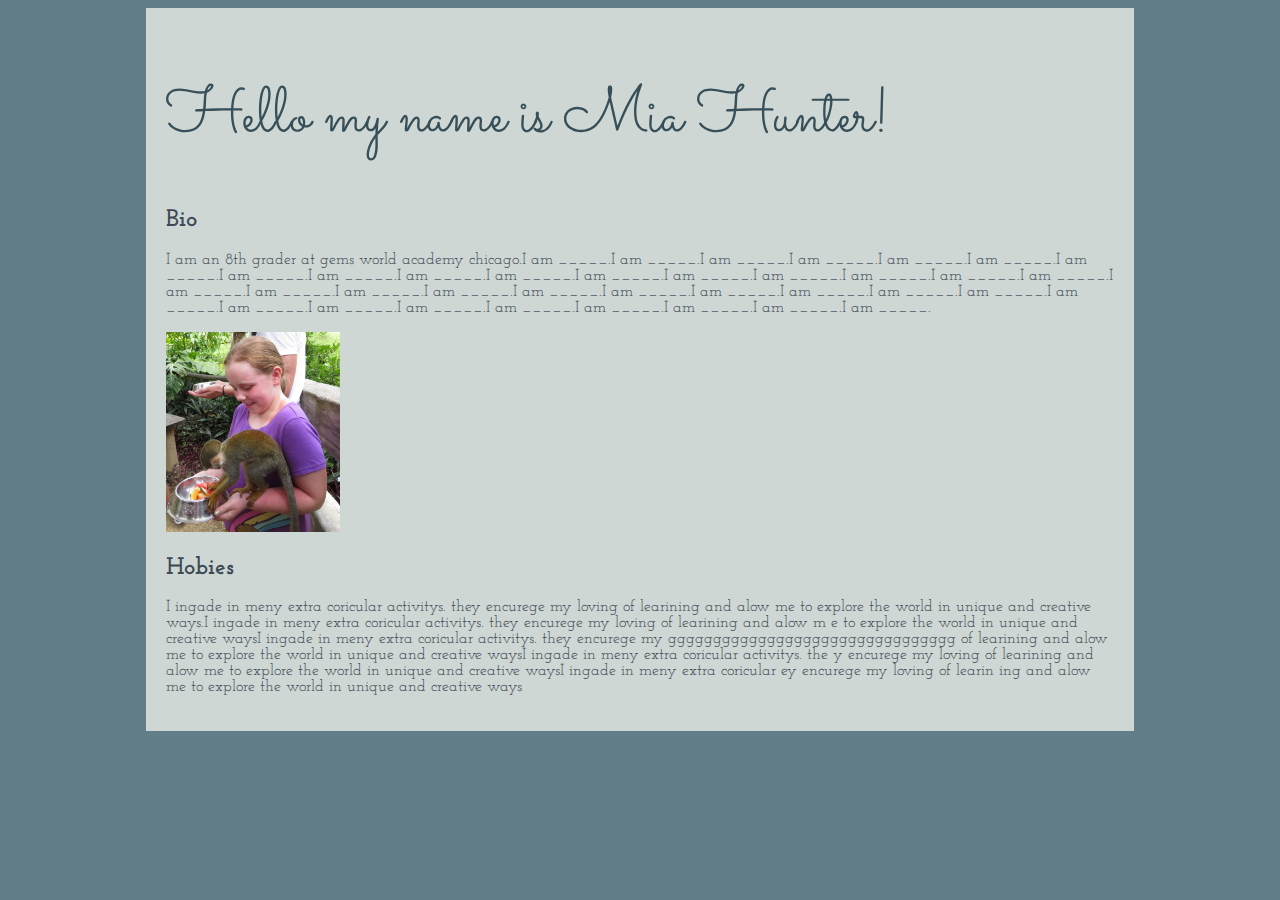
==== index.html @ a8c085af "Update index.html" ====
<!DOCTYPE html>
<html>

<head>

	<link rel="preconnect" href="https://fonts.googleapis.com">
	<link rel="preconnect" href="https://fonts.gstatic.com" crossorigin>
	<link href="https://fonts.googleapis.com/css2?family=Sacramento&display=swap" rel="stylesheet">

	<link rel="preconnect" href="https://fonts.googleapis.com">
	<link rel="preconnect" href="https://fonts.gstatic.com" crossorigin>
	<link href="https://fonts.googleapis.com/css2?family=Josefin+Slab:ital,wght@0,100..700;1,100..700&family=Sacramento&display=swap" rel="stylesheet">

	<title>Mia Hunter</title>
	<link rel="stylesheet" type="text/css" href="main.css">
	<meta charset="utf-8"/>
	<meta name="kewords"  content="resame,looking_for_a_job">
	<meta name="description" content="I am a 8th grader looking for a summer internship">

		<style>
			body{
				background: #617e89;
			}

			#body{
				background: #cfd7d4;
				width: 75%;
				margin: 0 auto;
				height: 100%;
				padding: 20px;
			}

			#Hobies{
				background: #cfd7d4;
				width: 75%;
				margin: 0 auto;
				height: 100%;
				padding: 20px;
			}


		</style>
</head>


<body>
<div id="body">
	
	<div id="intro">
		<h1>Hello my name is Mia Hunter!</h1>
		<h2>Bio</h2>
		<p>I am an 8th grader at gems world academy chicago.I am _____.I am _____.I am _____.I am _____.I am _____.I am _____.I am _____.I am _____.I am _____.I am _____.I am _____.I am _____.I am _____.I am _____.I am _____.I am _____.I am _____.I am _____.I am _____.I am _____.I am _____.I am _____.I am _____.I am _____.I am _____.I am _____.I am _____.I am _____.I am _____.I am _____.I am _____.I am _____.I am _____.I am _____.I am _____.I am _____.</p>
	<img src="use.JPG">

	</div>

	<!--<div id="Hobies">-->
		<h2>Hobies</h2>
		<p>I ingade in meny extra coricular activitys. they encurege my loving of learining and alow me to explore the world in unique and creative ways.I ingade in meny extra coricular activitys. they encurege my loving of learining and alow m   e to explore the world in unique and creative waysI ingade in meny extra coricular activitys. they encurege my   gggggggggggggggggggggggggggggggg  of learining and alow me to explore the world in unique and creative waysI ingade in meny extra coricular activitys. the   y encurege my loving of learining and alow me to explore the world in unique and creative waysI ingade in meny extra coricular ey encurege my loving of learin   ing and alow me to explore the world in unique and creative ways</p>
	<!--</div>-->

</div>


</body>

</html>
---- main.css ----
h1 {
  font-family: "Sacramento", cursive;
  font-weight: 400;
  font-style: normal;
font-size: 4em;
color: #374f59;
}


h2 {
	color: #3d4a55;

  font-family: "Josefin Slab", serif;
  font-optical-sizing: auto;
  font-weight: 800;
  font-style: normal;
}

p {
	color: #3d4a55;

  font-family: "Josefin Slab", serif;
  font-optical-sizing: auto;
  font-weight: 400;
  font-style: normal;

}
img {
	height: 200px
}
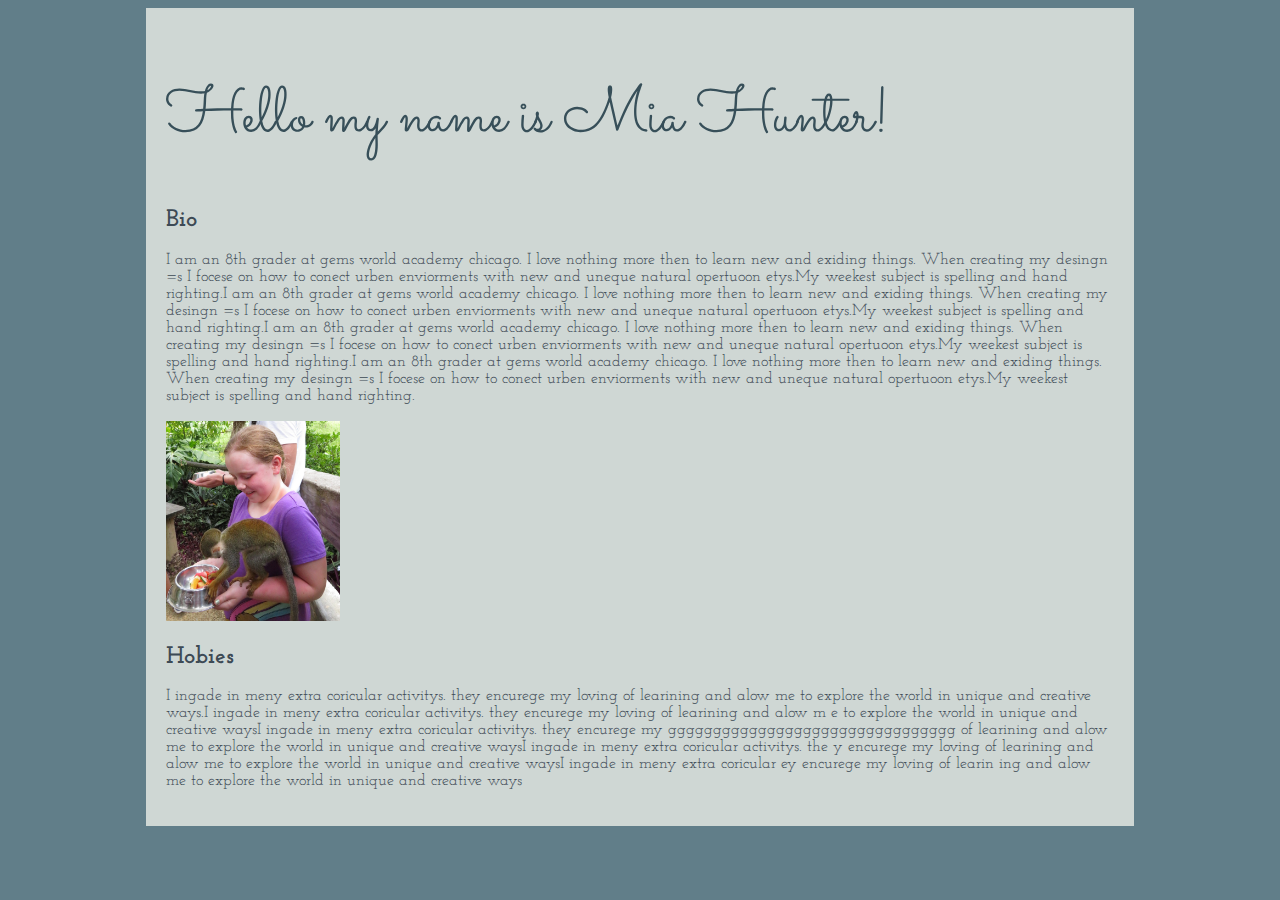
==== commit 0c80eddf: "V5" ====
--- a/index.html
+++ b/index.html
@@ -30,13 +30,7 @@
 				padding: 20px;
 			}
 
-			#Hobies{
-				background: #cfd7d4;
-				width: 75%;
-				margin: 0 auto;
-				height: 100%;
-				padding: 20px;
-			}
+			
 
 
 		</style>
@@ -49,15 +43,15 @@
 	<div id="intro">
 		<h1>Hello my name is Mia Hunter!</h1>
 		<h2>Bio</h2>
-		<p>I am an 8th grader at gems world academy chicago.I am _____.I am _____.I am _____.I am _____.I am _____.I am _____.I am _____.I am _____.I am _____.I am _____.I am _____.I am _____.I am _____.I am _____.I am _____.I am _____.I am _____.I am _____.I am _____.I am _____.I am _____.I am _____.I am _____.I am _____.I am _____.I am _____.I am _____.I am _____.I am _____.I am _____.I am _____.I am _____.I am _____.I am _____.I am _____.I am _____.</p>
+		<p>I am an 8th grader at gems world academy chicago. I love nothing more then to learn new and exiding things. When creating my desingn =s I focese on how to conect urben enviorments with new and uneque natural opertuoon etys.My weekest subject is spelling and hand righting.I am an 8th grader at gems world academy chicago. I love nothing more then to learn new and exiding things. When creating my desingn =s I focese on how to conect urben enviorments with new and uneque natural opertuoon etys.My weekest subject is spelling and hand righting.I am an 8th grader at gems world academy chicago. I love nothing more then to learn new and exiding things. When creating my desingn =s I focese on how to conect urben enviorments with new and uneque natural opertuoon etys.My weekest subject is spelling and hand righting.I am an 8th grader at gems world academy chicago. I love nothing more then to learn new and exiding things. When creating my desingn =s I focese on how to conect urben enviorments with new and uneque natural opertuoon etys.My weekest subject is spelling and hand righting.</p>
 	<img src="use.JPG">
 
 	</div>
 
-	<!--<div id="Hobies">-->
+	<div id="Hobies">
 		<h2>Hobies</h2>
 		<p>I ingade in meny extra coricular activitys. they encurege my loving of learining and alow me to explore the world in unique and creative ways.I ingade in meny extra coricular activitys. they encurege my loving of learining and alow m   e to explore the world in unique and creative waysI ingade in meny extra coricular activitys. they encurege my   gggggggggggggggggggggggggggggggg  of learining and alow me to explore the world in unique and creative waysI ingade in meny extra coricular activitys. the   y encurege my loving of learining and alow me to explore the world in unique and creative waysI ingade in meny extra coricular ey encurege my loving of learin   ing and alow me to explore the world in unique and creative ways</p>
-	<!--</div>-->
+	</div>
 
 </div>
 
--- a/main.css
+++ b/main.css
@@ -24,6 +24,9 @@
   font-weight: 400;
   font-style: normal;
 
+
+line-height: 17px;
+  
 }
 img {
 	height: 200px
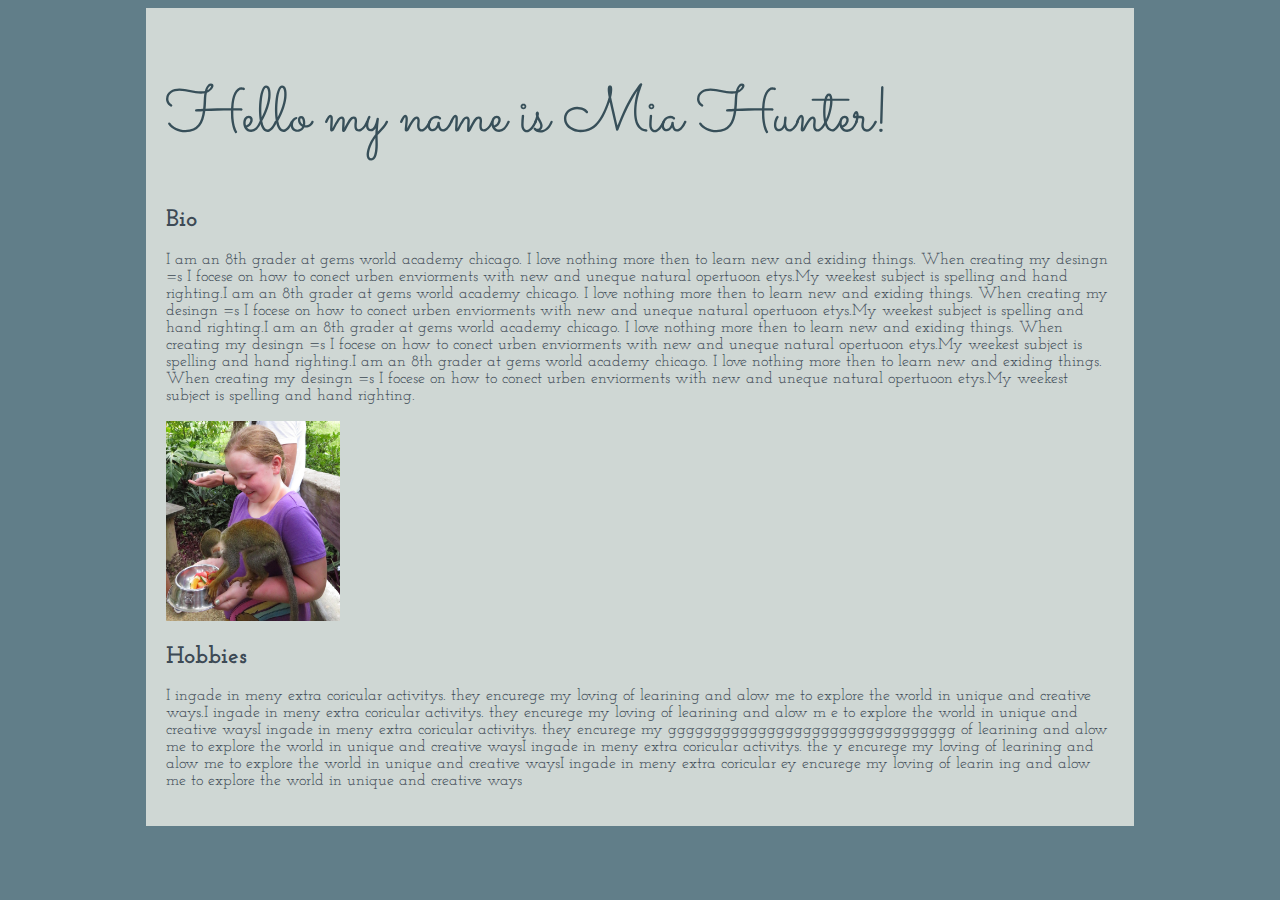
==== commit a885cc09: "Update index.html" ====
--- a/index.html
+++ b/index.html
@@ -49,7 +49,7 @@
 	</div>
 
 	<div id="Hobies">
-		<h2>Hobies</h2>
+		<h2>Hobbies</h2>
 		<p>I ingade in meny extra coricular activitys. they encurege my loving of learining and alow me to explore the world in unique and creative ways.I ingade in meny extra coricular activitys. they encurege my loving of learining and alow m   e to explore the world in unique and creative waysI ingade in meny extra coricular activitys. they encurege my   gggggggggggggggggggggggggggggggg  of learining and alow me to explore the world in unique and creative waysI ingade in meny extra coricular activitys. the   y encurege my loving of learining and alow me to explore the world in unique and creative waysI ingade in meny extra coricular ey encurege my loving of learin   ing and alow me to explore the world in unique and creative ways</p>
 	</div>
 
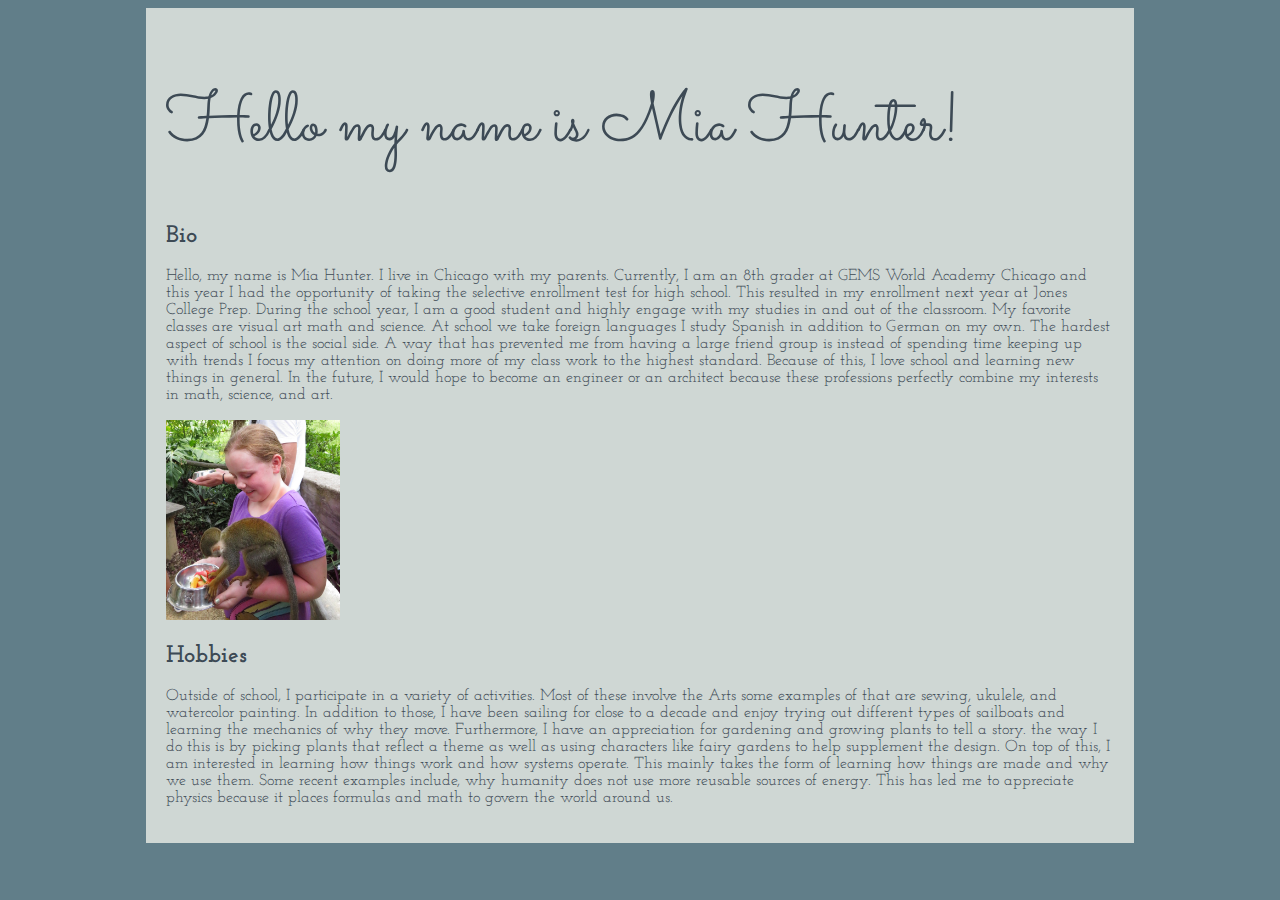
==== commit 52bfabeb: "adding words" ====
--- a/index.html
+++ b/index.html
@@ -43,14 +43,16 @@
 	<div id="intro">
 		<h1>Hello my name is Mia Hunter!</h1>
 		<h2>Bio</h2>
-		<p>I am an 8th grader at gems world academy chicago. I love nothing more then to learn new and exiding things. When creating my desingn =s I focese on how to conect urben enviorments with new and uneque natural opertuoon etys.My weekest subject is spelling and hand righting.I am an 8th grader at gems world academy chicago. I love nothing more then to learn new and exiding things. When creating my desingn =s I focese on how to conect urben enviorments with new and uneque natural opertuoon etys.My weekest subject is spelling and hand righting.I am an 8th grader at gems world academy chicago. I love nothing more then to learn new and exiding things. When creating my desingn =s I focese on how to conect urben enviorments with new and uneque natural opertuoon etys.My weekest subject is spelling and hand righting.I am an 8th grader at gems world academy chicago. I love nothing more then to learn new and exiding things. When creating my desingn =s I focese on how to conect urben enviorments with new and uneque natural opertuoon etys.My weekest subject is spelling and hand righting.</p>
-	<img src="use.JPG">
-
+		<p>Hello, my name is Mia Hunter. I live in Chicago with my parents. Currently, I am an 8th grader at GEMS World Academy Chicago and this year I had the opportunity of taking the selective enrollment test for high school. This resulted in my enrollment next year at Jones College Prep. During the school year, I am a good student and highly engage with my studies in and out of the classroom. My favorite classes are visual art math and science. At school we take foreign languages I study Spanish in addition to German on my own. The hardest aspect of school is the social side. A way that has prevented me from having a large friend group is instead of spending time keeping up with trends I focus my attention on doing more of my class work to the highest standard. Because of this, I love school and learning new things in general. In the future, I would hope to become an engineer or an architect because these professions perfectly combine my interests in math, science, and art.</p>
 	</div>
 
+	<div id="monkey">
+	<img src="use.JPG">
+	</div>
+	
 	<div id="Hobies">
 		<h2>Hobbies</h2>
-		<p>I ingade in meny extra coricular activitys. they encurege my loving of learining and alow me to explore the world in unique and creative ways.I ingade in meny extra coricular activitys. they encurege my loving of learining and alow m   e to explore the world in unique and creative waysI ingade in meny extra coricular activitys. they encurege my   gggggggggggggggggggggggggggggggg  of learining and alow me to explore the world in unique and creative waysI ingade in meny extra coricular activitys. the   y encurege my loving of learining and alow me to explore the world in unique and creative waysI ingade in meny extra coricular ey encurege my loving of learin   ing and alow me to explore the world in unique and creative ways</p>
+		<p>Outside of school, I participate in a variety of activities. Most of these involve the Arts some examples of that are sewing, ukulele, and watercolor painting. In addition to those, I have been sailing for close to a decade and enjoy trying out different types of sailboats and learning the mechanics of why they move. Furthermore, I have an appreciation for gardening and growing plants to tell a story. the way I do this is by picking plants that reflect a theme as well as using characters like fairy gardens to help supplement the design. On top of this, I am interested in learning how things work and how systems operate. This mainly takes the form of learning how things are made and why we use them. Some recent examples include, why humanity does not use more reusable sources of energy. This has led me to appreciate physics because it places formulas and math to govern the world around us.</p>
 	</div>
 
 </div>
--- a/main.css
+++ b/main.css
@@ -1,9 +1,11 @@
 h1 {
+	color: #3d4a55;
+
   font-family: "Sacramento", cursive;
   font-weight: 400;
   font-style: normal;
-font-size: 4em;
-color: #374f59;
+  font-size: 70px;
+
 }
 
 
@@ -14,20 +16,21 @@
   font-optical-sizing: auto;
   font-weight: 800;
   font-style: normal;
+
 }
 
 p {
 	color: #3d4a55;
+	line-height: 17px;
 
   font-family: "Josefin Slab", serif;
   font-optical-sizing: auto;
   font-weight: 400;
   font-style: normal;
 
+}
 
-line-height: 17px;
-  
-}
+
 img {
 	height: 200px
 }
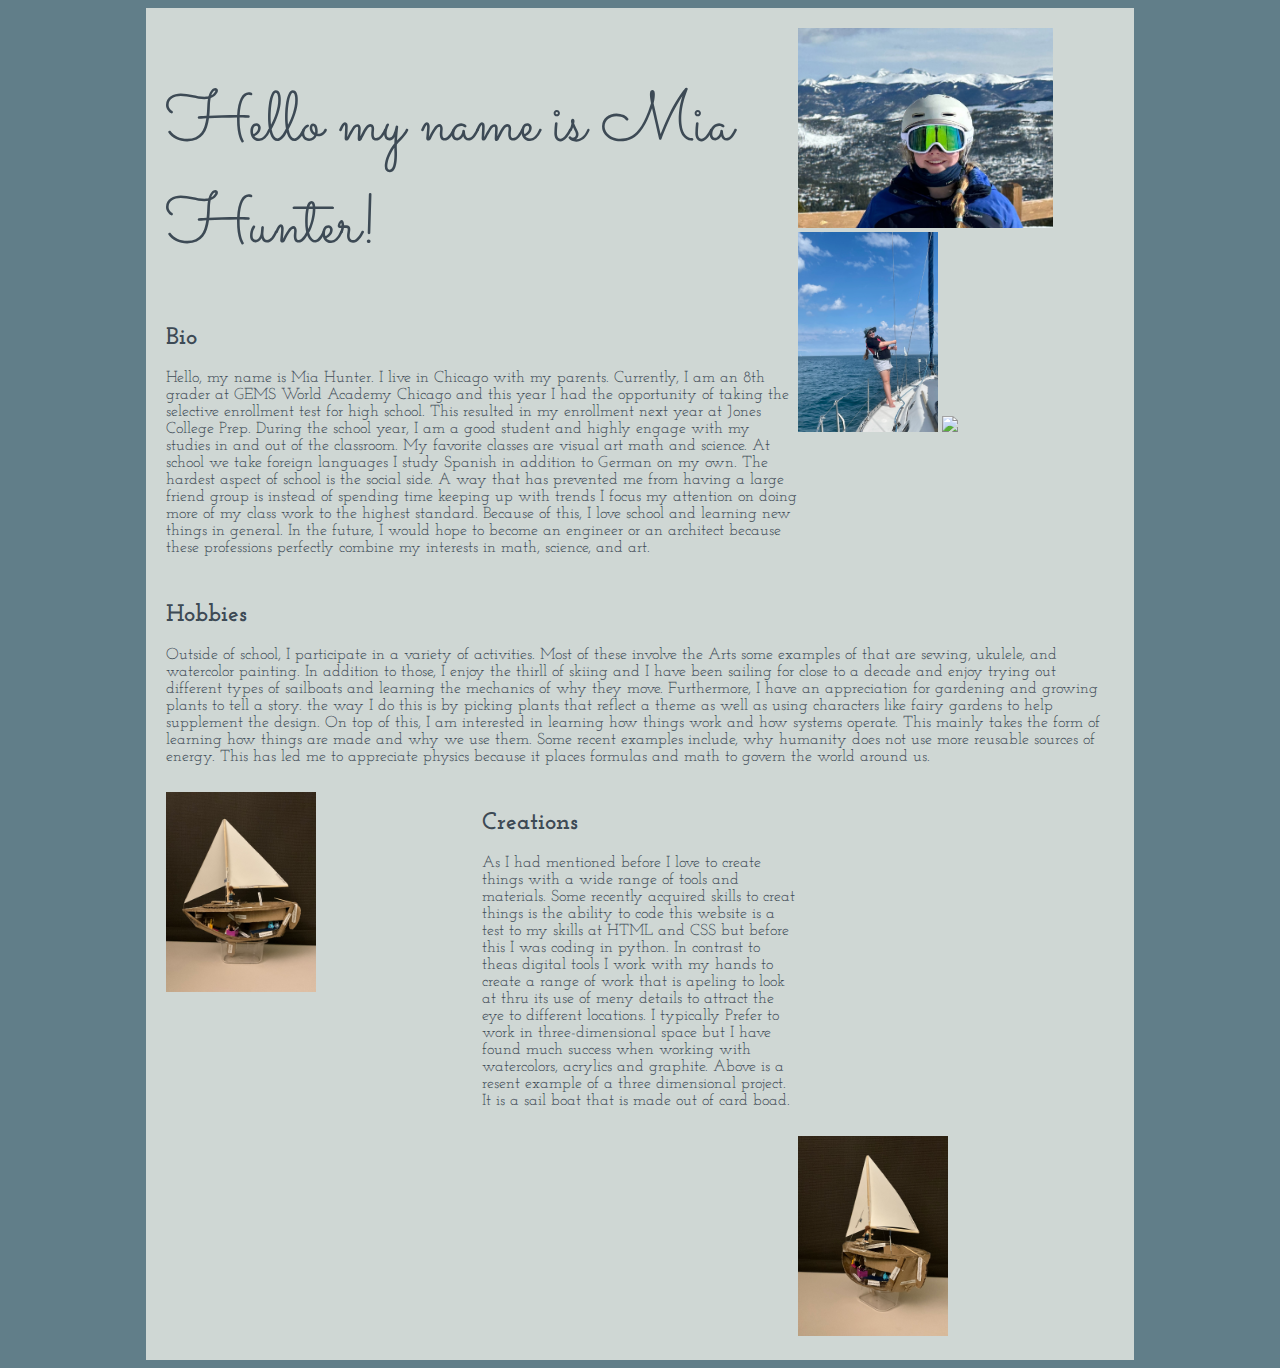
==== commit b7b82db7: "draft 1 for class" ====
--- a/index.html
+++ b/index.html
@@ -46,14 +46,36 @@
 		<p>Hello, my name is Mia Hunter. I live in Chicago with my parents. Currently, I am an 8th grader at GEMS World Academy Chicago and this year I had the opportunity of taking the selective enrollment test for high school. This resulted in my enrollment next year at Jones College Prep. During the school year, I am a good student and highly engage with my studies in and out of the classroom. My favorite classes are visual art math and science. At school we take foreign languages I study Spanish in addition to German on my own. The hardest aspect of school is the social side. A way that has prevented me from having a large friend group is instead of spending time keeping up with trends I focus my attention on doing more of my class work to the highest standard. Because of this, I love school and learning new things in general. In the future, I would hope to become an engineer or an architect because these professions perfectly combine my interests in math, science, and art.</p>
 	</div>
 
-	<div id="monkey">
-	<img src="use.JPG">
-	</div>
-	
+
+<div id="intro-pic">
+	<img src="ski.jpeg">
+	<img src="sail.jpg">
+	<img src="use.jpg">
+</div>
+
 	<div id="Hobies">
 		<h2>Hobbies</h2>
-		<p>Outside of school, I participate in a variety of activities. Most of these involve the Arts some examples of that are sewing, ukulele, and watercolor painting. In addition to those, I have been sailing for close to a decade and enjoy trying out different types of sailboats and learning the mechanics of why they move. Furthermore, I have an appreciation for gardening and growing plants to tell a story. the way I do this is by picking plants that reflect a theme as well as using characters like fairy gardens to help supplement the design. On top of this, I am interested in learning how things work and how systems operate. This mainly takes the form of learning how things are made and why we use them. Some recent examples include, why humanity does not use more reusable sources of energy. This has led me to appreciate physics because it places formulas and math to govern the world around us.</p>
+		<p>Outside of school, I participate in a variety of activities. Most of these involve the Arts some examples of that are sewing, ukulele, and watercolor painting. In addition to those, I enjoy the thirll of skiing and I have been sailing for close to a decade and enjoy trying out different types of sailboats and learning the mechanics of why they move. Furthermore, I have an appreciation for gardening and growing plants to tell a story. the way I do this is by picking plants that reflect a theme as well as using characters like fairy gardens to help supplement the design. On top of this, I am interested in learning how things work and how systems operate. This mainly takes the form of learning how things are made and why we use them. Some recent examples include, why humanity does not use more reusable sources of energy. This has led me to appreciate physics because it places formulas and math to govern the world around us.</p>
+
 	</div>
+
+<div id="boat">
+	<img src="boat.jpg">
+</div>
+<div id="bo">
+	<img src="boat2.jpg">
+</div>
+
+
+
+
+	<div id="create">
+		<h2>Creations</h2>
+		<p>
+		As I had mentioned before I love to create things with a wide range of tools and materials. Some recently acquired skills to creat things is the ability to code this website is a test to my skills at HTML and CSS but before this I was coding in python. In contrast to theas digital tools I work with my hands to create a range of work that is apeling to look at thru its use of meny details to attract the eye to different locations. I typically Prefer to work in three-dimensional space but I have found much success when working with watercolors, acrylics and graphite. Above is a resent example of a three dimensional project. It is a sail boat that is made out of card boad.
+		</p>
+	</div>
+
 
 </div>
 
--- a/main.css
+++ b/main.css
@@ -1,3 +1,36 @@
+#body{
+	display: grid;
+	grid-template-columns: 1fr 1fr 1fr;
+	grid-auto-rows: minmax(200px, auto)
+	grid-column-gap:10px;
+	grid-row-gap: 10px;
+}
+
+#intro{
+	grid-column: 1/3
+}
+
+#intro-pic{
+	grid-column: 3/4
+}
+
+#Hobies{
+	grid-column: 1/4;
+}
+#create{
+	grid-column: 1/3
+	grid-row:4/4;
+}
+
+#bo{
+	grid-column: 2/3
+	grid-row: 4/4;
+}
+#boat{
+	grid-column: 3/4;
+	grid-row: 4/4;
+}
+
 h1 {
 	color: #3d4a55;
 
@@ -33,4 +66,4 @@
 
 img {
 	height: 200px
-}
+}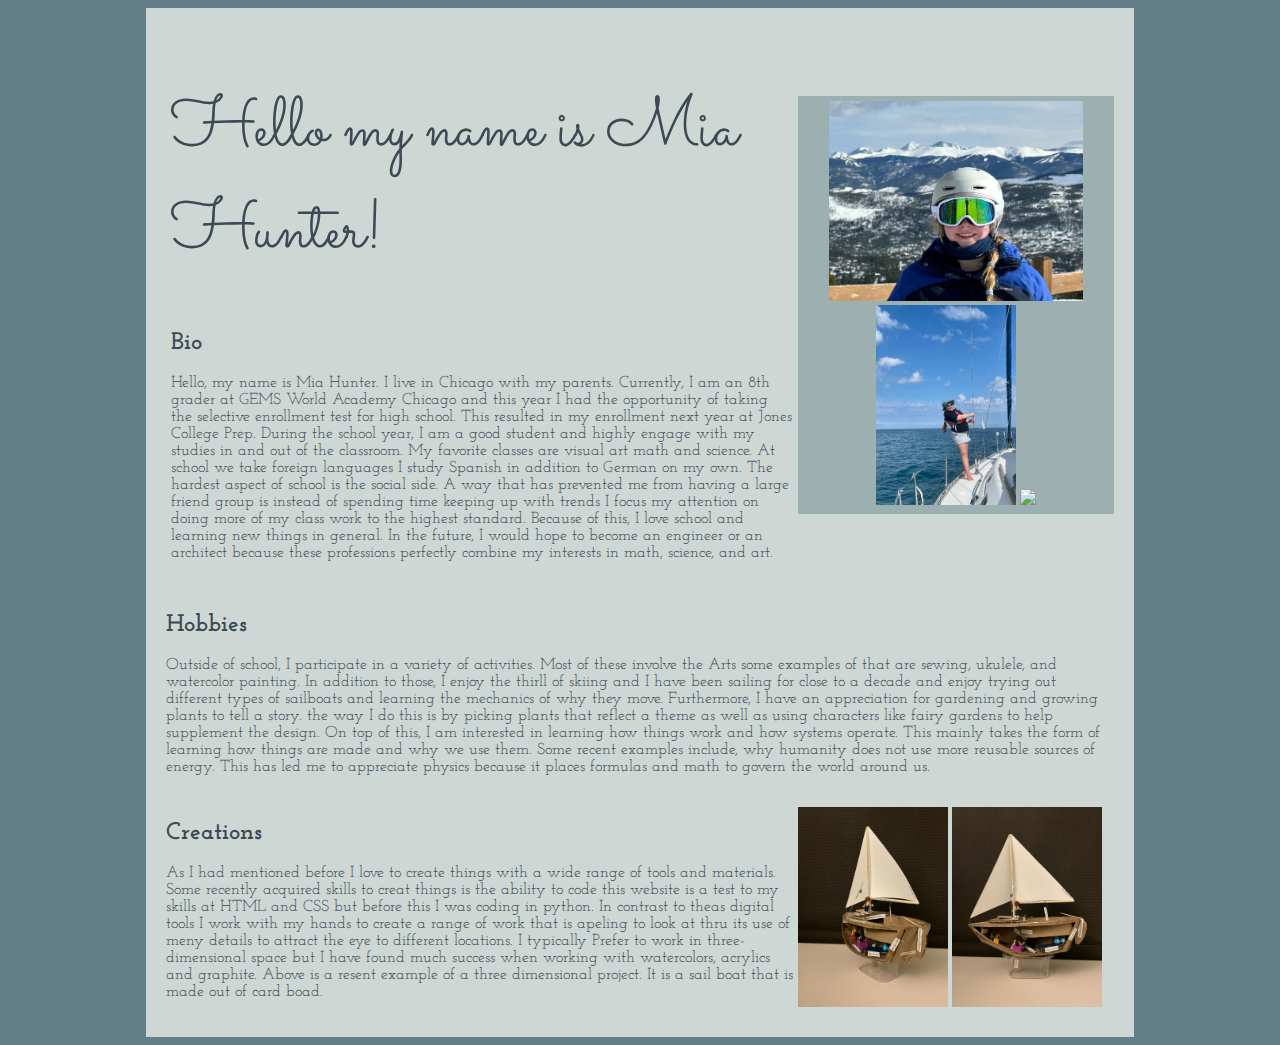
==== commit 4d30f602: "work" ====
--- a/index.html
+++ b/index.html
@@ -17,24 +17,6 @@
 	<meta name="kewords"  content="resame,looking_for_a_job">
 	<meta name="description" content="I am a 8th grader looking for a summer internship">
 
-		<style>
-			body{
-				background: #617e89;
-			}
-
-			#body{
-				background: #cfd7d4;
-				width: 75%;
-				margin: 0 auto;
-				height: 100%;
-				padding: 20px;
-			}
-
-			
-
-
-		</style>
-</head>
 
 
 <body>
@@ -61,10 +43,9 @@
 
 <div id="boat">
 	<img src="boat.jpg">
-</div>
-<div id="bo">
 	<img src="boat2.jpg">
 </div>
+
 
 
 
--- a/main.css
+++ b/main.css
@@ -1,43 +1,67 @@
+body{
+	background: #617e89;
+
+}
+
 #body{
+	background: #cfd7d4;
+	width: 75%;
+	margin: 0 auto;
+	height: 100%;
+	padding: 20px;
+
 	display: grid;
 	grid-template-columns: 1fr 1fr 1fr;
 	grid-auto-rows: minmax(200px, auto)
-	grid-column-gap:10px;
+	grid-column-gap: 10px;
 	grid-row-gap: 10px;
+	justify-content: center;
+	align-items: center;
+
 }
 
+
+
 #intro{
-	grid-column: 1/3
+	grid-column: 1/3;
+	padding: 5px;
 }
 
+
 #intro-pic{
-	grid-column: 3/4
+	grid-column: 3/4;
+	text-align: center;
+	padding: 5px;
+	background-color: #9cb0b2;
 }
+
 
 #Hobies{
 	grid-column: 1/4;
 }
+
+
 #create{
 	grid-column: 1/3
-	grid-row:4/4;
 }
 
 #bo{
 	grid-column: 2/3
-	grid-row: 4/4;
+	grid-row: 3/4;
 }
+
 #boat{
 	grid-column: 3/4;
-	grid-row: 4/4;
+	grid-row: 3/4;
 }
 
 h1 {
 	color: #3d4a55;
 
-  font-family: "Sacramento", cursive;
-  font-weight: 400;
-  font-style: normal;
-  font-size: 70px;
+	font-family: "Sacramento", cursive;
+	font-weight: 400;
+	font-style: normal;
+	font-size: 70px;
 
 }
 
@@ -45,10 +69,10 @@
 h2 {
 	color: #3d4a55;
 
-  font-family: "Josefin Slab", serif;
-  font-optical-sizing: auto;
-  font-weight: 800;
-  font-style: normal;
+	font-family: "Josefin Slab", serif;
+	font-optical-sizing: auto;
+	font-weight: 800;
+	font-style: normal;
 
 }
 
@@ -56,10 +80,10 @@
 	color: #3d4a55;
 	line-height: 17px;
 
-  font-family: "Josefin Slab", serif;
-  font-optical-sizing: auto;
-  font-weight: 400;
-  font-style: normal;
+	font-family: "Josefin Slab", serif;
+	font-optical-sizing: auto;
+	font-weight: 400;
+	font-style: normal;
 
 }
 
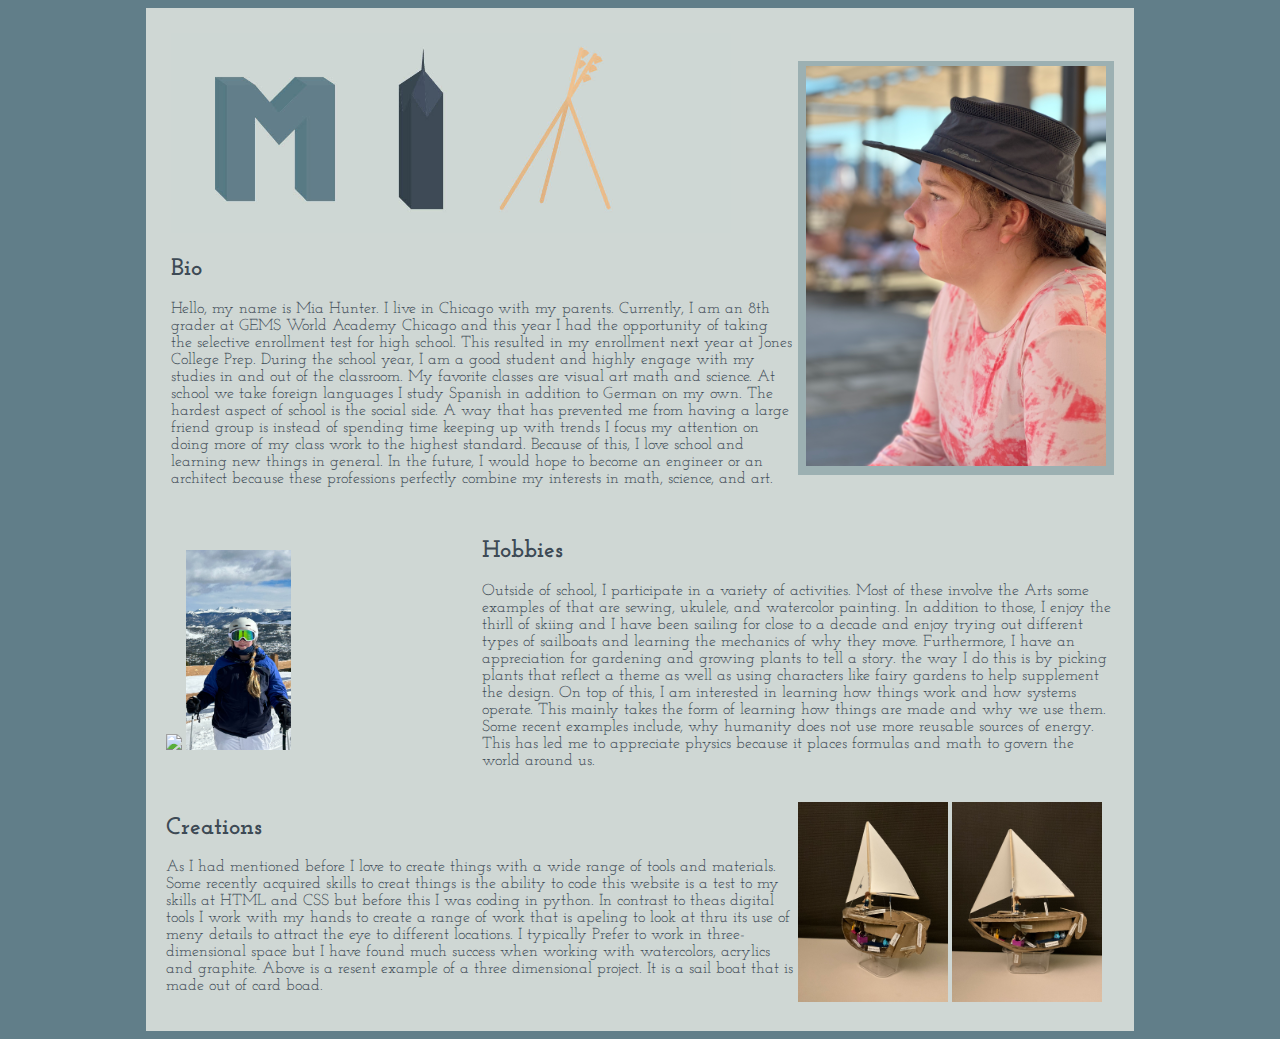
==== commit 4527b12f: "adding pics" ====
--- a/index.html
+++ b/index.html
@@ -20,19 +20,25 @@
 
 
 <body>
+
 <div id="body">
 	
 	<div id="intro">
-		<h1>Hello my name is Mia Hunter!</h1>
+	<img src="Mia.jpg">
+
 		<h2>Bio</h2>
 		<p>Hello, my name is Mia Hunter. I live in Chicago with my parents. Currently, I am an 8th grader at GEMS World Academy Chicago and this year I had the opportunity of taking the selective enrollment test for high school. This resulted in my enrollment next year at Jones College Prep. During the school year, I am a good student and highly engage with my studies in and out of the classroom. My favorite classes are visual art math and science. At school we take foreign languages I study Spanish in addition to German on my own. The hardest aspect of school is the social side. A way that has prevented me from having a large friend group is instead of spending time keeping up with trends I focus my attention on doing more of my class work to the highest standard. Because of this, I love school and learning new things in general. In the future, I would hope to become an engineer or an architect because these professions perfectly combine my interests in math, science, and art.</p>
 	</div>
 
 
 <div id="intro-pic">
-	<img src="ski.jpeg">
-	<img src="sail.jpg">
-	<img src="use.jpg">
+<img src="Hat.jpg">
+</div>
+
+
+<div id="pic-hob">
+	<img src="IMG_7224.jpg">
+	<img src="sail.png">
 </div>
 
 	<div id="Hobies">
--- a/main.css
+++ b/main.css
@@ -21,12 +21,10 @@
 }
 
 
-
 #intro{
 	grid-column: 1/3;
 	padding: 5px;
 }
-
 
 #intro-pic{
 	grid-column: 3/4;
@@ -35,9 +33,16 @@
 	background-color: #9cb0b2;
 }
 
+#intro-pic img{
+	height: 400px;
+}
+
+#pic-hob{
+	grid-column: 1/2;
+}
 
 #Hobies{
-	grid-column: 1/4;
+	grid-column: 2/4;
 }
 
 
@@ -89,5 +94,5 @@
 
 
 img {
-	height: 200px
+height: 200px;
 }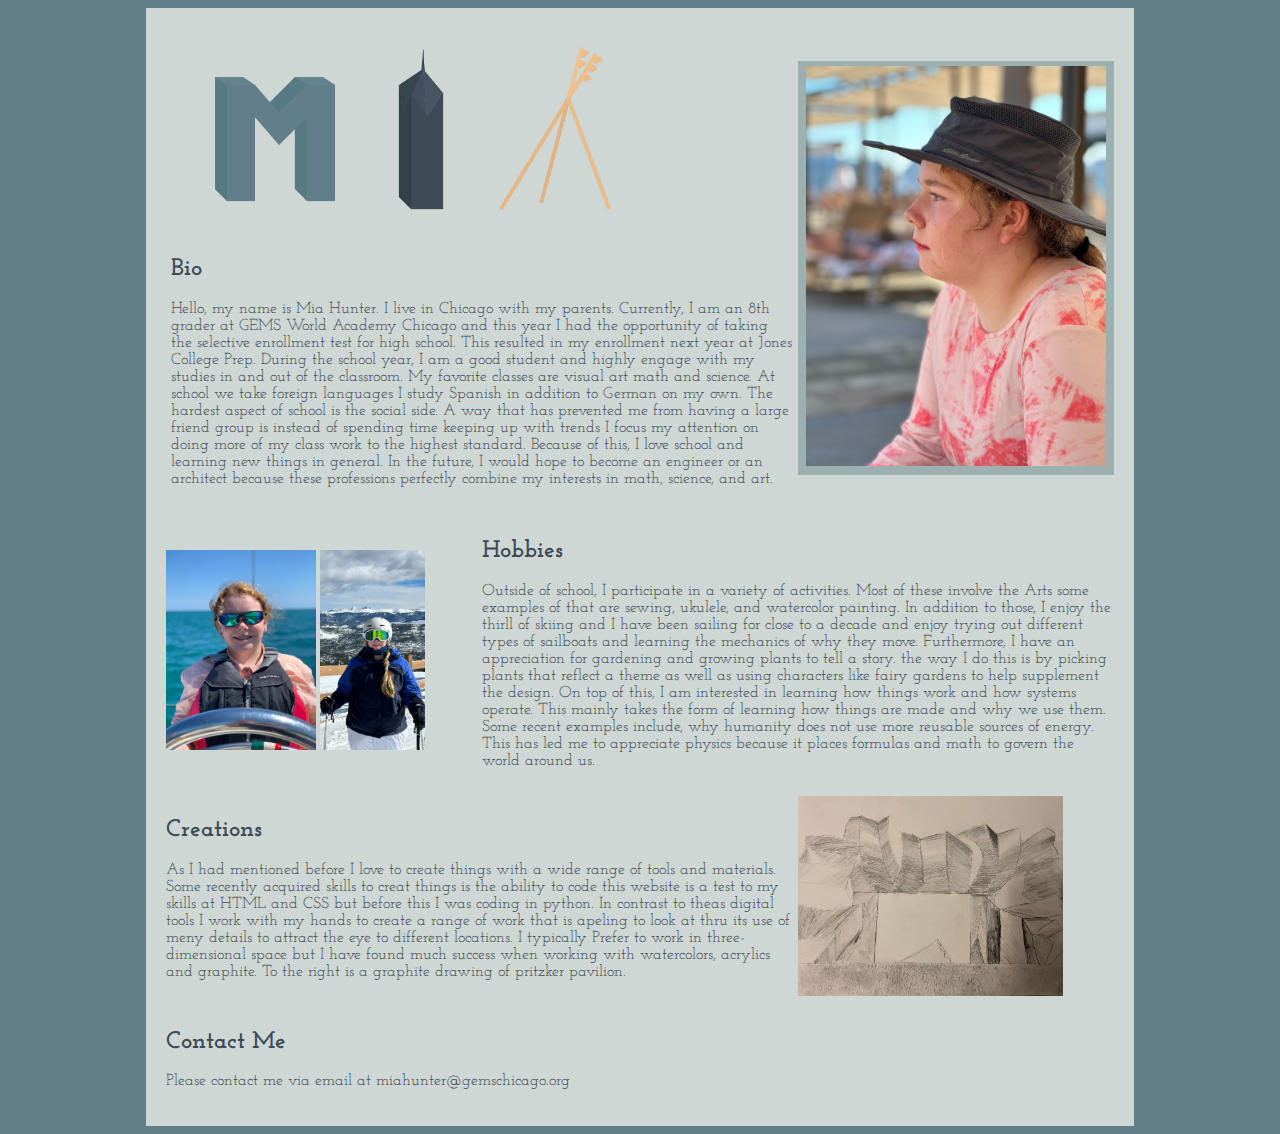
==== commit beadb6c0: "done" ====
--- a/index.html
+++ b/index.html
@@ -37,7 +37,7 @@
 
 
 <div id="pic-hob">
-	<img src="IMG_7224.jpg">
+	<img src="boat.jpg">
 	<img src="sail.png">
 </div>
 
@@ -47,22 +47,25 @@
 
 	</div>
 
-<div id="boat">
-	<img src="boat.jpg">
-	<img src="boat2.jpg">
-</div>
 
 
-
-
+<div id="bo">
+	<img src="priz.jpg">
+	
+</div>
 
 	<div id="create">
 		<h2>Creations</h2>
 		<p>
-		As I had mentioned before I love to create things with a wide range of tools and materials. Some recently acquired skills to creat things is the ability to code this website is a test to my skills at HTML and CSS but before this I was coding in python. In contrast to theas digital tools I work with my hands to create a range of work that is apeling to look at thru its use of meny details to attract the eye to different locations. I typically Prefer to work in three-dimensional space but I have found much success when working with watercolors, acrylics and graphite. Above is a resent example of a three dimensional project. It is a sail boat that is made out of card boad.
+		As I had mentioned before I love to create things with a wide range of tools and materials. Some recently acquired skills to creat things is the ability to code this website is a test to my skills at HTML and CSS but before this I was coding in python. In contrast to theas digital tools I work with my hands to create a range of work that is apeling to look at thru its use of meny details to attract the eye to different locations. I typically Prefer to work in three-dimensional space but I have found much success when working with watercolors, acrylics and graphite. To the right is a graphite drawing of pritzker pavilion.
 		</p>
 	</div>
 
+<div id="CM">
+	<h2>Contact Me</h2>
+	<p>
+		Please contact me via email at miahunter@gemschicago.org
+	</p>
 
 </div>
 
--- a/main.css
+++ b/main.css
@@ -47,17 +47,17 @@
 
 
 #create{
-	grid-column: 1/3
+	grid-column: 1/3;
+	grid-row: 3/4;
 }
 
 #bo{
-	grid-column: 2/3
-	grid-row: 3/4;
+	grid-column: 3/4;
 }
 
-#boat{
-	grid-column: 3/4;
-	grid-row: 3/4;
+#CM{
+	grid-column: 1/4;
+
 }
 
 h1 {
